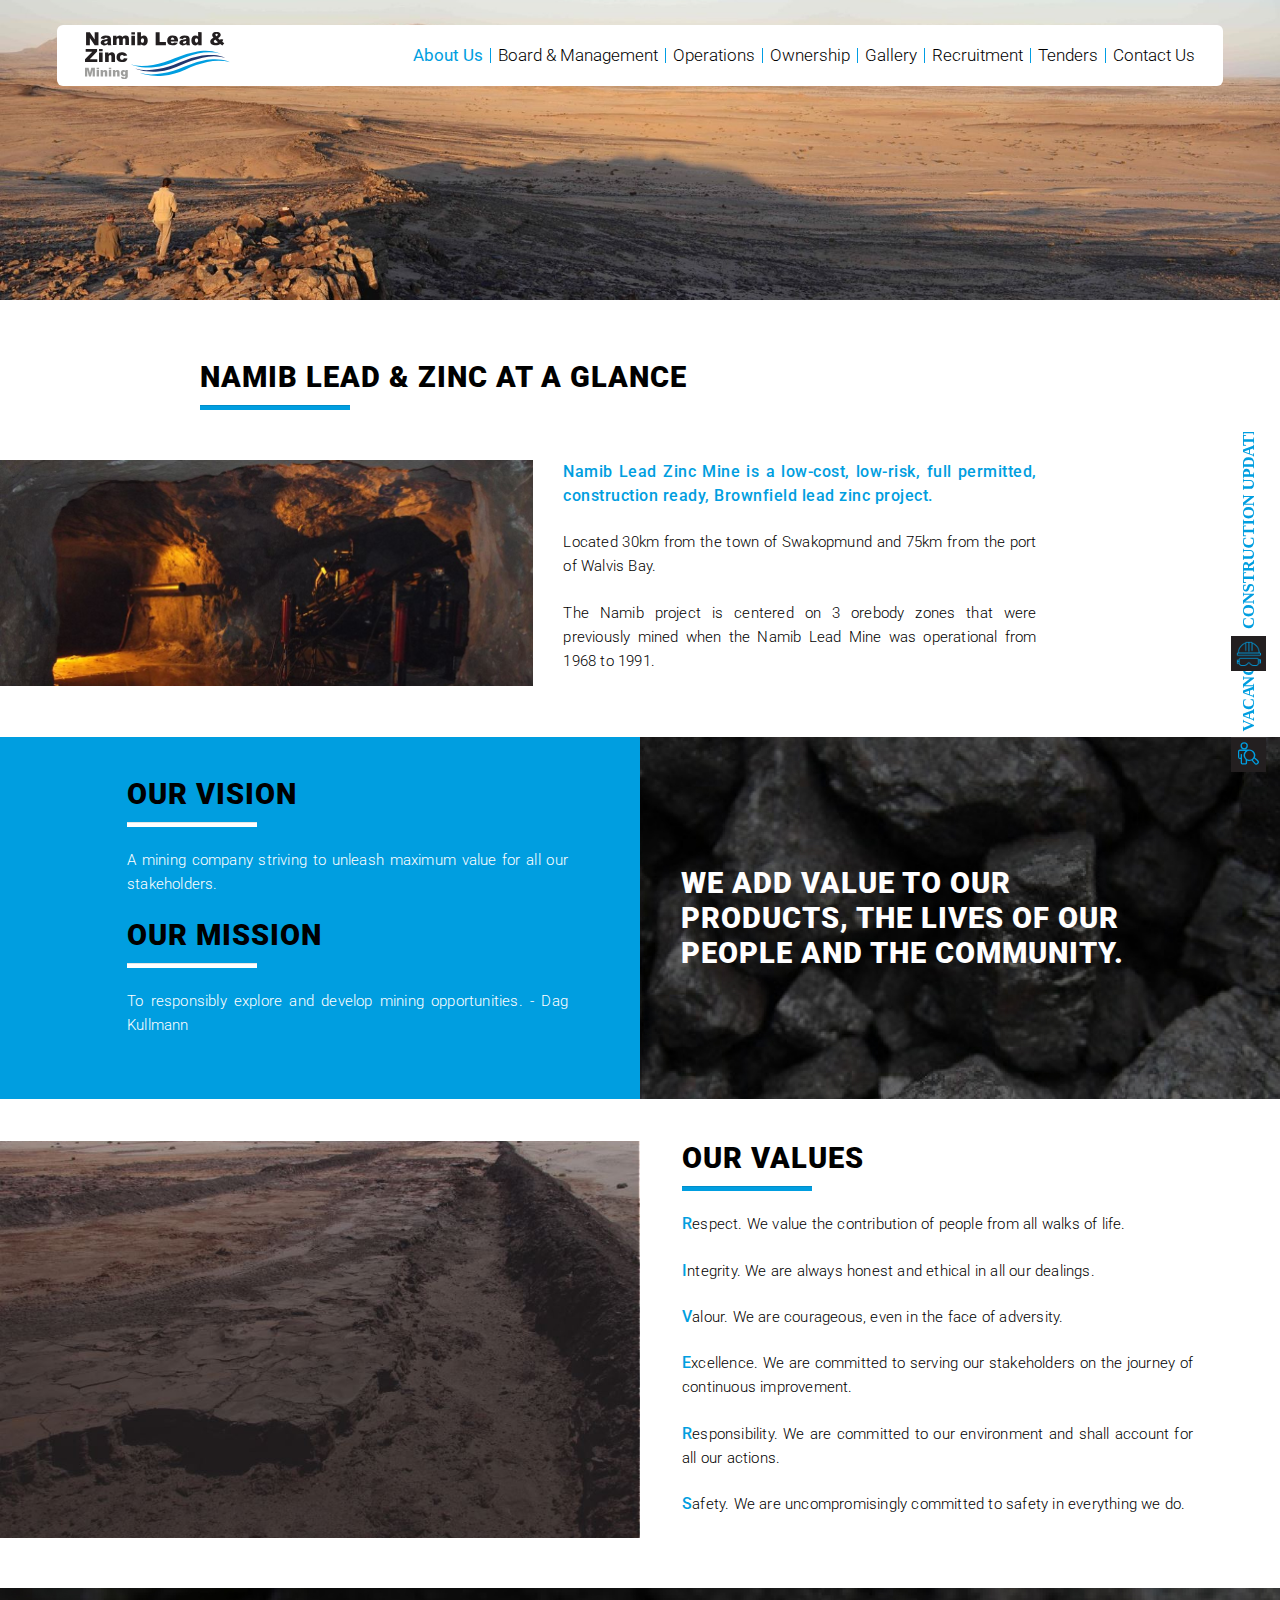
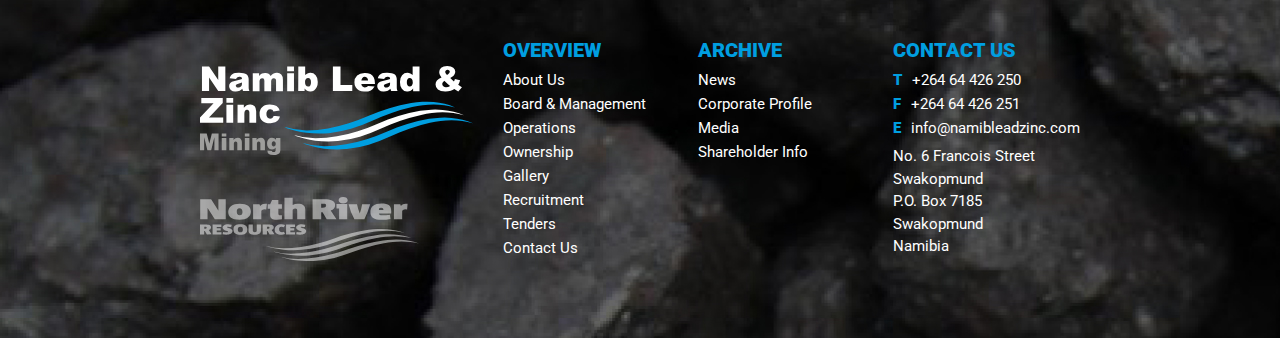
==== about.html @ 2c779aa3 "initial commit" ====
<!doctype html>
<html lang="en">
  <head>
    <meta charset="utf-8">
    <meta name="viewport" content="width=device-width, initial-scale=1,maximum-scale=1.0, user-scalable=0,shrink-to-fit=no">
    <meta http-equiv="x-ua-compatible" content="ie=edge">
    <title>Namib Lead & Zinc Mining</title>
    <link rel="icon" href="./favicon.ico">
    <link rel="stylesheet" href="css/bootstrap.css">
    <link rel="stylesheet" href="css/custom.css">
    <link rel="stylesheet" href="css/reset.css">
    <link rel="stylesheet" href="css/lightbox.css">
    <link href="https://fonts.googleapis.com/css?family=Roboto:100,300,400,500,900" rel="stylesheet">    
  </head>  
<body>
	
	<div class="header-nav" id="myHeader">
    	<div class="container">
            <nav class="navbar navbar-expand-lg bg-white navbar-light">
              <a class="navbar-brand" href="index.html"><img src="images/logo.svg" alt="Namib Lead & Zinc Mining" title="Namib Lead & Zinc Mining"/></a>
              <button class="navbar-toggler" type="button" data-toggle="collapse" data-target="#navbarSupportedContent" aria-controls="navbarSupportedContent" aria-expanded="false" aria-label="Toggle navigation">
                <span class="navbar-toggler-icon"></span>
              </button>
              <div class="collapse navbar-collapse" id="navbarSupportedContent">
                <ul class="navbar-nav ml-auto">
                  <li class="active"><a class="nav-link" href="about.html">About Us</a></li>
                  <li><a class="nav-link" href="board.html">Board & Management</a></li>
                  <li><a class="nav-link" href="operations.html">Operations</a></li>
                  <li><a class="nav-link" href="ownership.html">Ownership</a></li>
                  <li><a class="nav-link" href="gallery.html">Gallery</a></li>
                  <li><a class="nav-link" href="recruitment.html">Recruitment</a></li>
                  <li><a class="nav-link" href="tenders.html">Tenders</a></li>
                    <li><a class="nav-link" href="contact.html">Contact Us</a></li>
                </ul>
              </div>
            </nav>
        </div>
	</div>
    
    <div class="vacancies-main"><a href="recruitment.html"><img src="images/vacancies.svg" alt="VACANCIES"/></a></div>
    <div class="construction-banner"><a href="construction.html"><img src="images/construction.svg" alt="CONSTRUCTION UPDATE"/></a></div>

    
    <div class="container-fluid head-image-container"></div>

    
    <div class="container max-width-910">
    	<div class="main-hd">
        	<h1>Namib Lead & Zinc at a glance</h1>
            <hr class="blue-line">
        </div>
    </div>     
    
    <div class="operation-main content-edit">
    	<div class="container-fluid">
        	<div class="row mb-5">
            	<div class="col-12 col-sm-12 col-md-5 col-lg-5 px-0"><figure class="full-with-img" ><img src="images/tunnel.JPG" alt=""/></figure></div>
                <div class="col-12 col-sm-12 col-md-5 col-lg-5">
                <div class="container mobile-mt">
                    <h5>Namib Lead Zinc Mine is a low-cost, low-risk, full permitted, construction ready, Brownfield lead zinc project.</h5>
                    <p>Located 30km from the town of Swakopmund and 75km from the port of Walvis Bay.</p>                    
                    <p>The Namib project is centered on 3 orebody zones that were previously mined when the Namib Lead Mine was operational from 1968 to 1991.</p>
                </div>
                </div>
            </div>
       	</div>
        <div class="container-fluid mb-5">
        	<div class="about row">
                <div class="opt-blue col-12 col-sm-12 col-md-6 col-lg-6">
                    <div class="container row fluid-pl">                     
                        <div class="col-12 col-sm-12 col-md-12 col-lg-12 col-md-5 col-lg-5 px-5 ">
                            <h1>OUR VISION</h1>
                            <hr class="white-line"> <br>    
                            <p style="color: white">A mining company striving to unleash maximum value for all our stakeholders.</p>
                            <h1>OUR MISSION</h1>
                            <hr class="white-line"> <br> 
                            <p style="color: white">To responsibly explore and develop mining opportunities. - Dag Kullmann</p>
                        </div>
                    </div>
                </div>
            	<div class="col-12 col-sm-12 col-md-6 col-lg-6 px-0 about-image-container py-5 d-flex align-items-center">
                    <div class="container row px-3">
                        <div class="px-5 col-12 col-sm-12 col-md-12 col-lg-12">
							<h1 style="color: white">WE ADD VALUE TO OUR</h1>
							<h1 style="color: white">PRODUCTS, THE LIVES OF OUR</h1>
                    		<h1 style="color: white">PEOPLE AND THE COMMUNITY.</h1>
                        </div> 
                    </div>
                </div>
            </div>
       	</div>
        
        <div class="container-fluid">
        	<div class="about row">
                <div class="col-12 col-sm-12 col-md-6 col-lg-6 px-0 about-rivers-image-container">
                </div>
                <div class="col-12 col-sm-12 col-md-6 col-lg-6 pl-0">
                    <div class="container row ">
                        <div class="px-5 col-12 col-sm-12 col-md-12 col-lg-12 mobile-mt">
                            <h1>OUR VALUES</h1>
                            <hr class="blue-line"> <br>    
                            <p><strong>R</strong>espect. We value the contribution of people from all walks of life.</p>
                            <p><strong>I</strong>ntegrity. We are always honest and ethical in all our dealings.</p>
                            <p><strong>V</strong>alour. We are courageous, even in the face of adversity.</p>
                            <p><strong>E</strong>xcellence. We are committed to serving our stakeholders on the journey of continuous improvement.</p>
                            <p><strong>R</strong>esponsibility. We are committed to our environment and shall account for all our actions.</p>
                            <p><strong>S</strong>afety. We are uncompromisingly committed to safety in everything we do.</p>
                        </div>
                    </div>
                </div>
            </div>
       	</div>       
    </div>
        
	<div class="footer">
    	<div class="container max-width-910">
            <div class="row">
                <div class="col-sm-12 col-sm-4 col-md-4 col-lg-4">
                    <figure class="f-logo"><a href="index.html"><img src="images/logo-footer.svg" alt="Namib Lead & Zinc Mining" title="Namib Lead & Zinc Mining"/></a></figure>
                    <figure class="f-logo1"><a href="#"><img src="images/north-river.svg" alt="North River RESOURCES" title="North River RESOURCES"/></a></figure>
                </div>                
                <div class="col">
                    <div class="fnav">
                        <h5>OVERVIEW</h5>
                        <ul>
                            <li><a href="about.html">About Us</a></li>
                            <li><a href="board.html">Board & Management</a></li>
                            <li><a href="operations.html">Operations</a></li>
                            <li><a href="ownership.html">Ownership</a></li>
                            <li><a href="gallery.html">Gallery</a></li>
                            <li><a href="recruitment.html">Recruitment</a></li>
                            <li><a href="tenders.html">Tenders</a></li>
							<li><a href="contact.html">Contact Us</a></li>
                        </ul>
                    </div>
                </div>                
                <div class="col">
                    <div class="fnav">
                        <h5>ARCHIVE</h5>
                        <ul>
                            <li><a href="http://www.northriverresources.com/news.aspx" target="_blank">News</a></li>
                            <li><a href="http://www.northriverresources.com" target="_blank">Corporate Profile</a></li>
                            <li><a href="http://www.northriverresources.com/gallery.aspx" target="_blank">Media</a></li>
                            <li><a href="ownership.html">Shareholder Info</a></li>
                        </ul>
                    </div>
                </div>                
                <div class="col">
                    <div class="fnav">
                        <h5>CONTACT US</h5>
                            <div class="reach-us"><span>T</span>+264 64 426 250</div>
                            <div class="reach-us"><span>F</span>+264 64 426 251</div>
                            <div class="reach-us" style="display: inline-flex"><span>E</span><a href="info@namibleadzinc.com">info@namibleadzinc.com</a></div>
                            <div class="address">
                                No. 6 Francois Street<br>
                                Swakopmund<br>
                                P.O. Box 7185<br>
                                Swakopmund<br>
                                Namibia<br>
                            </div>
                    </div>
                </div>                
            </div>
  		</div>
    </div>
    
    <script src="https://code.jquery.com/jquery-3.3.1.slim.min.js"></script>
    <script src="js/bootstrap.min.js"></script>
    <script src="js/lightbox-plus-jquery.min.js"></script>
    <script>
		lightbox.option({
			 'resizeDuration': 200,
			'disableScrolling': false
		})
	</script>
    <script>
		window.onscroll = function() {myFunction()};		
		var header = document.getElementById("myHeader");
		var sticky = header.offsetTop;		
		function myFunction() {
		  if (window.pageYOffset > sticky) {
			header.classList.add("sticky");
		  } else {
			header.classList.remove("sticky");
		  }
		}
	</script>
  </body>
</html>
---- css/custom.css ----
﻿@charset "utf-8"; 
/* CSS Document */
@media all{
*{padding:0px; margin:0px;}
div{vertical-align:top;}
img{max-width:100%;}
a{cursor:pointer; -webkit-transition:all 1s ease; -moz-transition:all 1s ease; -o-transition:all 1s ease; -ms-transition:all 1s ease; transition:all 1s ease;}
a:hover, a:focus{text-decoration:none;}
html {-webkit-font-smoothing:antialiased; -moz-osx-font-smoothing:grayscale;}
body{width:100%!important; padding-right:0!important;}
html, body{height:100%; font-family:'Roboto'; font-size:14px; color:#000000; font-weight:300;}

.max-width-910{max-width:910px;}
.blue{color:#009ee0}

.navbar-brand {padding-top:0px; padding-bottom:0px;}
.navbar-brand img{width:145px;}
.blue-line{content:''; height:4px; width:130px; background:#009ee0; margin:10px 0px 20px 0px; text-align:left;}
.black-line{content:''; height:4px; width:130px; background:#000000; margin:10px 0px 20px 0px; text-align:left;}
.white-line{content:''; height:4px; width:130px; background:#ffffff; margin:10px 0px 20px 0px; text-align:left;}

.header-nav{position:absolute; top:25px; left:0px; width:100%; z-index:99;}
.header-nav .bg-white{border-radius:6px;}
.header-nav .navbar{padding:0.5rem 2rem;}
.navbar-nav li{position:relative;}
.navbar-nav li:last-child:after{display:none;}
.navbar-nav li:after{content:''; position:absolute; right:-1px; top:12px; background:#009de4; width:1px; height:15px;}
.navbar-light .navbar-nav li a.nav-link{font-weight:300; font-size:1.2rem; color:#000000;}
.navbar-light .navbar-nav li a.nav-link:hover{color:#009ee0;}
.navbar-light .navbar-nav li.active a.nav-link{color:#009ee0; font-weight:400;}
.navbar-expand-lg .navbar-nav li a.nav-link{padding-right:0.9375rem; padding-left:0.9375rem;}
.navbar-expand-lg .navbar-nav li:last-child a.nav-link{padding-right:0rem;}

.vacancies-main{position:fixed; right:1rem; top:81%; z-index:9999; width:35px;}
.construction-banner{position:fixed; right:1rem; top:48%; z-index:9999; width:35px;}

.full-with-img{float:left; width:100%;}
.full-with-img img{width:100%;}
.carousel-item{height:100vh; overflow:hidden;}
.carousel-caption-banner{position:absolute; right:0%; top:0; left:0%; bottom:0px; z-index:99999; background:rgba(0, 0, 0, 0.4);}
.caption-align{top:50%; transform:translateY(-50%); position:relative; }
.caption-align h1{text-align:right; letter-spacing:1px;}
.carousel-control-prev{width:43px; left:5%;}
.carousel-control-next{width:43px; right:5%;}

.our-services{float:left; width:100%; background:#009ee0; padding-bottom:60px;}
.our-services .row{margin:0px -4px;}
.our-services .col-lg-4,
.our-services .col-md-4, 
.our-services .col-sm-4{padding:0px 4px;}
.our-services .card{border-radius:0px; padding:1.0625rem; margin-top:-120px; border:0px;}
.our-services .card h2{font-weight:300; text-transform:uppercase; color:#231f20; margin:0px;}
.our-services .card figure{float:left; position:relative; overflow:hidden;}
.our-services .card figure img{-webkit-transition:opacity 1s, -webkit-transform 1s; transition:opacity 1s, transform 1s; -webkit-backface-visibility:hidden; backface-visibility:hidden; border-radius:0px;}
.our-services .card figure img:hover{-webkit-transform:scale3d(1.1,1.1,1); transform:scale3d(1.1,1.1,1);}
.our-services .card-body{padding-left:0px;padding-right:0px; padding-bottom:0px;}
.our-services .card-body h5{font-size:17px; color:#009ee0; font-weight:500;}
.our-services .card-body p{text-align:justify;}

.welcome-txt{float:left; width:100%; background:#ffffff; padding:60px 0px; position:relative; overflow:hidden;}
.welcome-left{float:left; width:100%;}
.welcome-left h2{font-weight:900; text-transform:uppercase; color:#231f20; position:relative;}
.welcome-left p{margin-bottom:1.6rem; text-align:justify; letter-spacing:0.5px; line-height:24px;}
.welcome-left p strong{font-weight:500; color:#009ee0; font-size:17px;}
.welcome-left .btn-primary{border-radius:0px; background:#009ee0; font-weight:500; color:#ffffff; border:0px; padding:0.575rem 1.15rem; font-size:1.1rem; letter-spacing:1px;}
.welcome-left .btn-primary:hover{background:#000000;}
.welcome-left .btn-primary:focus{outline:0px; box-shadow:0 0 0 0rem rgba(0, 123, 255, 0.5);}	
	
.welcome-right{float:left; width:100%;}
.group-heading{float:left; width:100%; text-align:right;}
.group-heading h3{font-size:40px; font-weight:100;}
.group-heading h4{font-size:50px; color:#009ee0; font-weight:500;}
.develop-img{float:left; width:100%; position:absolute; top:42%; margin-left:1%;}
.latest-news{float:left; width:100%; background:url(../images/news-bg.png) repeat-x left top; padding:30px 0px; margin-top:40px;}
.latest-news h2{color:#FFFFFF;}
.news-inner{float:left; width:100%;}
.news-main{float:left; width:100%; margin-top:1rem;}
.news-main h4{font-size:17px; color:#009ee0; font-weight:500; margin-bottom:0.5rem}
.news-main p{font-size:15px; color:#FFFFFF;margin-bottom:0.5rem;}
.news-main a{font-size:15px;color:#009ee0; }
.news-main a:hover{color:#FFFFFF;}

.footer{float:left; width:100%; position:relative; padding:50px 0px; margin-top:50px; background:url("../images/ore.svg") no-repeat center center; -webkit-background-size:cover; -moz-background-size:cover; -o-background-size:cover; background-size:cover; height:476px;}
.f-logo{margin-top:2rem; display:block;}
.f-logo1{margin-top:3rem; display:block; max-width: 80%}
.fnav{float:left; width:100%;}
.fnav h5{color:#009ee0; text-transform:uppercase; font-weight:900; font-size:20px;}
.fnav ul{list-style:none; padding:0px; margin:0px;}
.fnav ul li{float:left; width:100%; margin-bottom:0.1rem;}
.fnav ul li a, .reach-us a{font-size:15px; color:#ffffff; font-weight:400;}
.fnav ul li a:hover, .reach-us a:hover{color:#009ee0;}
.reach-us{float:left; width:100%;font-size:15px; color:#ffffff; font-weight:400; margin-bottom:0.1rem;}
.reach-us span{float:left; color:#009ee0; font-weight:900; margin-right:10px;}
.address{float:left; width:100%; font-size:15px; color:#ffffff; font-weight:400; margin-top:0.3rem;}
.sticky {position:fixed; top:0; width:100%; background:#ffffff; webkit-transition:all 0.5s ease; -moz-transition:all 0.5s ease; -o-transition:all 0.5s ease; -ms-transition:all 0.5s ease; transition:all 0.5s ease;}

/*Recruitment Page*/   
.recruitment {float:left; width:100%; background:#009ee0; padding-bottom:60px;}
.recruitment .row{margin:0px -4px;}
.recruitment .col-lg-4,
.recruitment .col-md-4, 
.recruitment .col-sm-4{padding:0px 4px;}
.recruitment .card{border-radius:0px; padding:1.0625rem; margin-top:20px; border:0px; min-height: 280px}
.recruitment .card h2{font-weight:300; text-transform:uppercase; color:#231f20; margin:0px;}
.recruitment .card figure{float:left; position:relative; overflow:hidden;}
.recruitment .card figure img{-webkit-transition:opacity 1s, -webkit-transform 1s; transition:opacity 1s, transform 1s; -webkit-backface-visibility:hidden; backface-visibility:hidden; border-radius:0px;}
.recruitment .card figure img:hover{-webkit-transform:scale3d(1.1,1.1,1); transform:scale3d(1.1,1.1,1);}
.recruitment .card-body{padding-left:0px;padding-right:0px; padding-bottom:0px;}
.recruitment .card h5{color:#009ee0 ; text-transform:uppercase; font-weight:550; font-size:20px;}
.recruitment .card-body p{text-align:justify;}
.recruitment .btn-primary{border-radius:0px; background:#009ee0; font-weight:500; color:#ffffff; border:0px; padding:0.575rem 1.15rem; font-size:1.1rem; letter-spacing:1px; margin-top: 10px}
.recruitment .btn-primary:hover{background:#000000;}
.recruitment .btn-primary:focus{outline:0px; box-shadow:0 0 0 0rem rgba(0, 123, 255, 0.5);}	

/*Board Page*/
.board {float:left; width:100%; background:#009ee0; padding-bottom:60px;}
.board .row{margin:0px -4px;}
.board .col-lg-4,
.board .col-md-4, 
.board .col-sm-4{padding:0px 4px;}
.board .card{border-radius:0px; padding:1.0625rem; margin-top:20px; border:0px; min-height: 520px}
.board .card h2{font-weight:300; text-transform:uppercase; color:#231f20; margin:0px;}
.board .card figure{float:left; position:relative; overflow:hidden;}
.board .card figure img{-webkit-transition:opacity 1s, -webkit-transform 1s; transition:opacity 1s, transform 1s; -webkit-backface-visibility:hidden; backface-visibility:hidden; border-radius:0px;}
.board .card figure img:hover{-webkit-transform:scale3d(1.1,1.1,1); transform:scale3d(1.1,1.1,1);}
.board .card-body{padding-left:0px;padding-right:0px; padding-bottom:0px;}
.board .card h5{color:#000000 ; text-transform:uppercase; font-weight:400; font-size:18px;}
.board .card-body p{text-align:justify;}
.board .card-text {font-weight:400; font-size:11px;}
.board strong{font-weight:500; color:#009ee0; font-size:17px;}



/*Gallery Page*/
.main-hd{float:left; width:100%; padding:60px 0px 30px 0px;}
.main-hd h1{text-transform:uppercase; color:#000000!important; font-size:29px; letter-spacing:1px;}
.main-hd .blue-line{width:150px;}

.gallery-main{float:left; width:100%;}
.gallery-main .row{margin:0px -8px;}
.gallery-main .col-lg-4,
.gallery-main .col-md-4, 
.gallery-main .col-sm-6{padding:0px 8px;}
.gallery-card{float:left; width:100%; margin-bottom:2.4rem;}
.img-date{float:left; background:#009ee0; font-size:17px; color:#FFFFFF; font-weight:500; padding:0.5rem 1rem; letter-spacing:0.5px;}

.g-view{float:left; margin-top:0.8rem;}
.g-view a{margin-left:1rem; float:left;}
.g-view a img{float:left; width:15px; margin-right:5px;}
.g-view a span{float:left; color:#7f7f7f; font-size:11px;}

/*Operations*/
.content-edit p{margin-bottom:1.6rem; text-align:justify; letter-spacing:0.2px; line-height:24px; font-size:15px;}
.content-edit ul{margin-left:17px;}
.content-edit ul li{margin-bottom:0.2rem; text-align:justify; letter-spacing:0.5px; font-size:15px;}
.content-edit h5{color:#009ee0; margin-bottom:1.6rem; text-align:justify; letter-spacing:0.5px; line-height:24px; font-size:16px; font-weight:500;}

.operation-main{float:left; width:100%;}
.opt-mid{width:100%; background:url(../images/hr-line.png) repeat-y left top; padding:40px 0px; margin:1.4rem 0px 2rem 0px; display:flex;}
.opt-mid p{color:#ffffff;}
.opt-mid p strong{color:#009ee0; font-weight:500;}
.opt-mid p:first-child{margin-bottom:0px;}
    
.opt-blue{width:100%; background-color:#009ee0; padding:40px 0px; display:flex;}

/*About page*/
.about h1{text-transform:uppercase; color:#000000; font-size:29px; letter-spacing:1px;}
.about .blue-line{content:''; height:4px; width:130px; background:#009ee0; margin:10px 0px 0px 0px; text-align:left;}
.about .black-line{content:''; height:4px; width:130px; background:#000000; margin:10px 0px 0px 0px; text-align:left;}
.about .white-line{content:''; height:4px; width:130px; background:#ffffff; margin:10px 0px 0px 0px; text-align:left;} 
.about p strong{font-weight:500; color:#009ee0; font-size:16px;}
	
.contact .btn-primary{border-radius:0px; background:#000000; font-weight:500; color:#ffffff; border:0px; padding:0.575rem 2.15rem; font-size:1.1rem; letter-spacing:1px;}
.contact .btn-primary:hover{background:#0000ff;}
.contact .btn-primary:focus{outline:0px; box-shadow:0 0 0 0rem rgba(0, 123, 255, 0.5);}	
	
	/*Constrution*/
.latest-construction h2{color:#009ee0;}
.construction-main h4{font-size:17px; color:#009ee0; font-weight:400;}
.construction-main p{font-size:15px; color:#000000; font-weight:400; margin: 0px; padding: 0px;}
.construction-main a{font-size:15px; color:#009ee0;}
.construction-main a:hover{color:#000000;}
    
}

@media all and (max-width:1400px){	
	.vacancies-main{top:70%;}
	.footer{height:350px;}
}

@media all and (max-width:1280px){	
	.develop-img {float:left; width:100%; position:relative; top:0px; margin-left:0%; margin-top:15px;}
	.footer{background-size:100%; background:url(../images/footer-img.jpg) repeat left top;}
	.navbar-expand-lg .navbar-nav li a.nav-link {padding-right:0.5375rem; padding-left:0.5375rem;}
	.carousel-item{height:auto;}
	.caption-align{top:0%; transform:translateY(0%); padding-top:15%; position:relative; }
}

@media all and (max-width:960px){	
	.navbar-nav li:after{display:none;}
	.navbar-expand-lg .navbar-nav li a.nav-link{padding:0.5rem 0px;}
	.navbar-nav li{border-bottom:solid 1px #dedede;}
	.navbar-nav li:last-child{border-bottom:solid 0px #dedede;}
	.our-services .card{margin-top:1.4rem;}
	.card h2{font-size:26px;}
	.carousel-control-prev, .carousel-control-next{width:30px;}
}

@media all and (max-width:767px){	
	.header-nav .navbar {padding:0.5rem 1rem;}
	.vacancies-main{top:70%;}
	.caption-align h1{font-size:2.6rem;}
	.carousel-control-prev, .carousel-control-next{width:20px;}
	.f-logo{width:100%; text-align:center; margin-top:0px;}
	.f-logo1{width:100%; text-align:center; margin-top:2rem}
	.f-logo img, .f-logo1 img{padding:0px 5rem;}
	.our-services .card{margin-top:15px;}
	.group-heading {margin:2rem 0px 1rem 0px;}
	.group-heading h3 {font-size:28px;}
	.group-heading h4 {font-size:32px;}
	.news-main{border-bottom:solid 1px #6b6969; padding-bottom:12px;}
	.no-brd{border:solid 0px #6b6969;}
	.fnav{margin-top:1rem;}
	.full-with-img img {width:auto; max-width:inherit;}
	.latest-news{margin-top:0px;}
	.carousel-item{height:100vh;}
	.caption-align{top:50%; transform:translateY(-50%); padding-top:0;}
	.footer {height:700px;}	
	.inner-banner{float:left; width:100%; height:150px; overflow:hidden;}
	.inner-banner figure img{max-width:inherit;}
	.main-hd {padding:30px 0px 20px 0px;}
	
}

@media (min-width: 992px) {
    .fluid-pl {
        padding-left:100px;
    }
}

@media (max-width: 767px) {
    .mobile-mt {
        margin-top:20px;
    }
    .board .card{border-radius:0px; padding:1.0625rem; margin-top:20px; border:0px; min-height: 200px}
    .board .mb-20{ margin-bottom: 20px}
}

.head-image-container {
    width: 100%;
    height: 300px;
    background-image: url("../images/header_03.jpg");
    background-size: cover;
    background-repeat: no-repeat;
    background-position: 50% 50%;
    z-index: -99;
}

.header-componet {
    background-color: #ffffff;
    height: auto;
    width: 100%;
    padding-top: 30px;
    padding-bottom: 20px;
}

.about-image-container {
    width: 100%;
    height: auto;
    background-image: url("../images/footer-img.jpg");
    background-size: cover;
    background-repeat: no-repeat;
    background-position: 50% 50%;
    z-index: -99;
}


.about-rivers-image-container {
    width: 100%;
    height: auto;
    background-image: url("../images/Rivers.JPG");
    background-size: cover;
    background-repeat: no-repeat;
    background-position: 50% 50%;
    z-index: -99;
}

.gallery img{
    min-height: 200px;
    max-height: 200px;
    
    min-width: 270px;
    max-width: 270px;
}
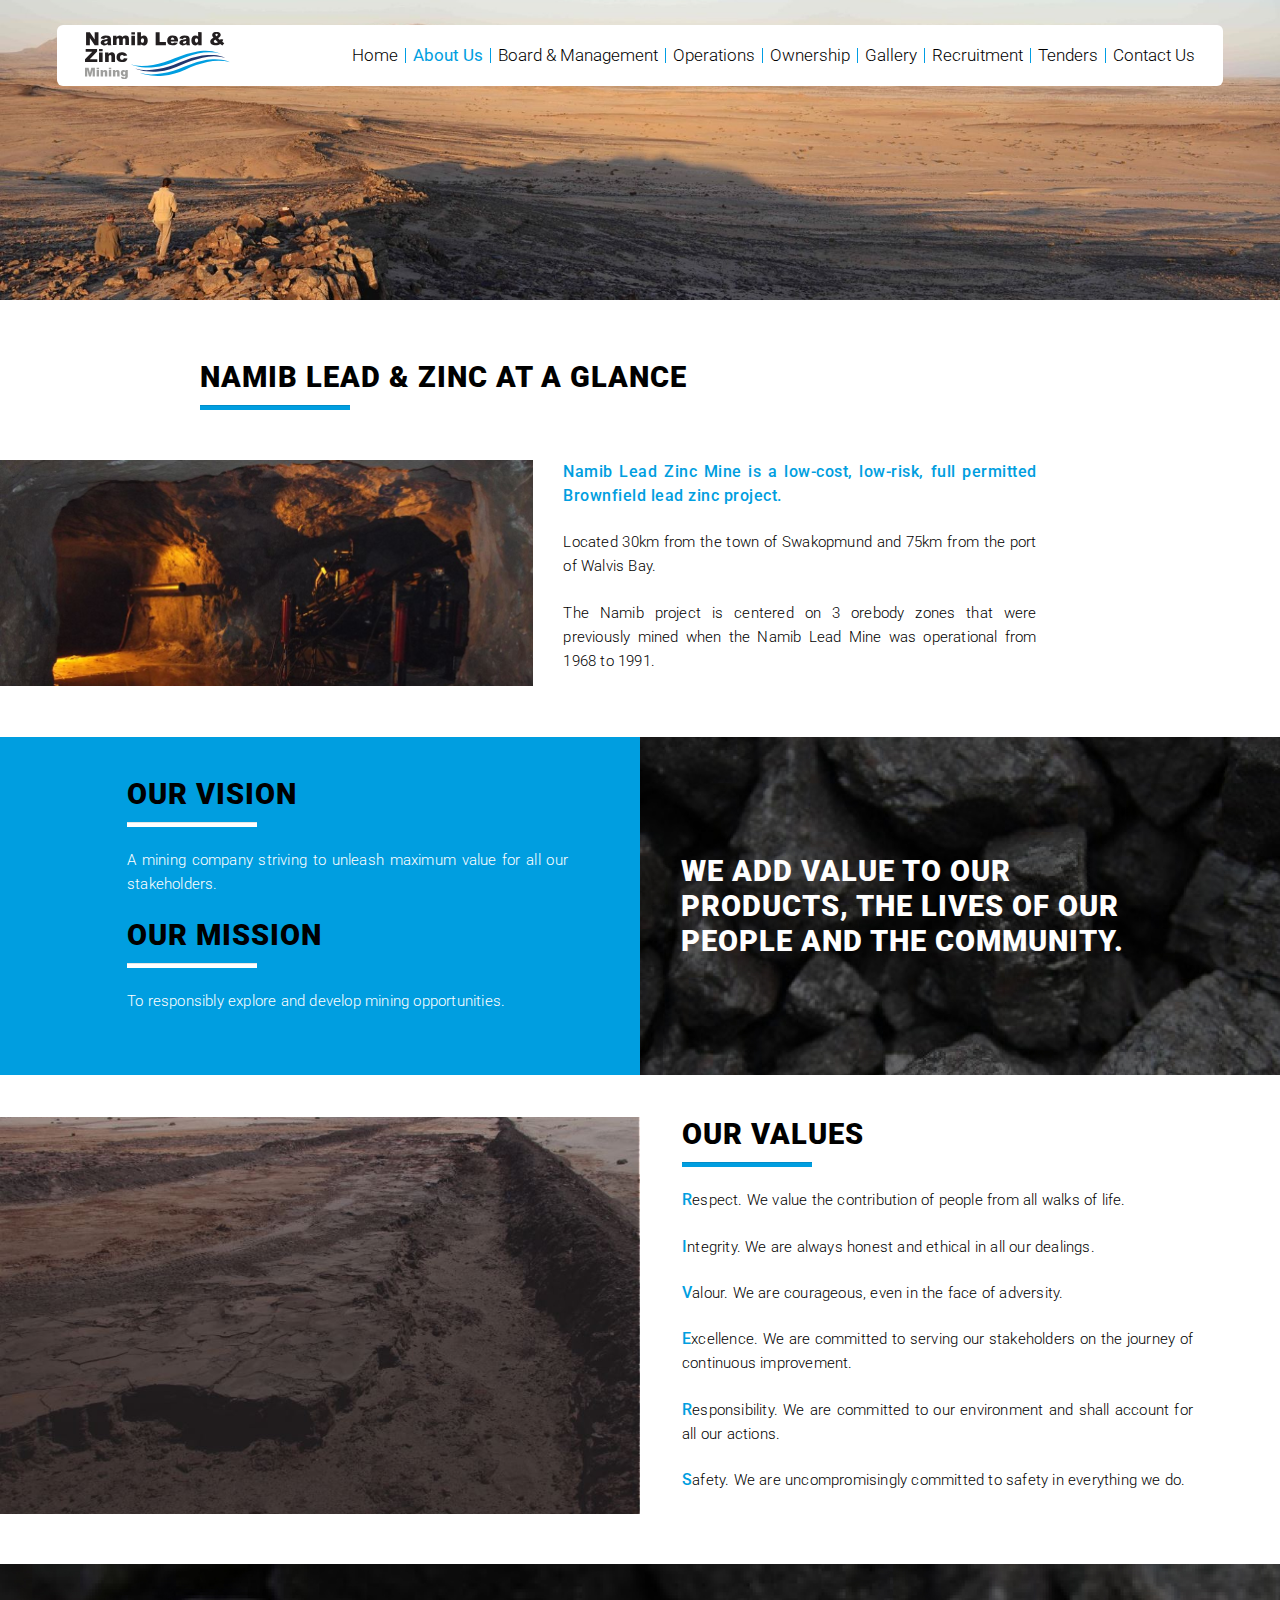
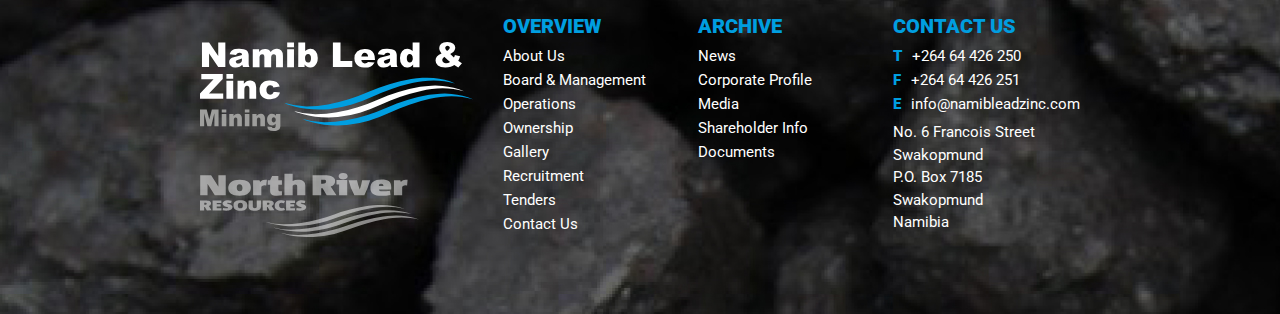
==== commit 636ae9d8: "gallery added" ====
--- a/about.html
+++ b/about.html
@@ -23,6 +23,7 @@
               </button>
               <div class="collapse navbar-collapse" id="navbarSupportedContent">
                 <ul class="navbar-nav ml-auto">
+				  <li><a class="nav-link" href="index.html">Home</a></li>
                   <li class="active"><a class="nav-link" href="about.html">About Us</a></li>
                   <li><a class="nav-link" href="board.html">Board & Management</a></li>
                   <li><a class="nav-link" href="operations.html">Operations</a></li>
@@ -36,9 +37,6 @@
             </nav>
         </div>
 	</div>
-    
-    <div class="vacancies-main"><a href="recruitment.html"><img src="images/vacancies.svg" alt="VACANCIES"/></a></div>
-    <div class="construction-banner"><a href="construction.html"><img src="images/construction.svg" alt="CONSTRUCTION UPDATE"/></a></div>
 
     
     <div class="container-fluid head-image-container"></div>
@@ -57,7 +55,7 @@
             	<div class="col-12 col-sm-12 col-md-5 col-lg-5 px-0"><figure class="full-with-img" ><img src="images/tunnel.JPG" alt=""/></figure></div>
                 <div class="col-12 col-sm-12 col-md-5 col-lg-5">
                 <div class="container mobile-mt">
-                    <h5>Namib Lead Zinc Mine is a low-cost, low-risk, full permitted, construction ready, Brownfield lead zinc project.</h5>
+                    <h5>Namib Lead Zinc Mine is a low-cost, low-risk, full permitted Brownfield lead zinc project.</h5>
                     <p>Located 30km from the town of Swakopmund and 75km from the port of Walvis Bay.</p>                    
                     <p>The Namib project is centered on 3 orebody zones that were previously mined when the Namib Lead Mine was operational from 1968 to 1991.</p>
                 </div>
@@ -74,7 +72,7 @@
                             <p style="color: white">A mining company striving to unleash maximum value for all our stakeholders.</p>
                             <h1>OUR MISSION</h1>
                             <hr class="white-line"> <br> 
-                            <p style="color: white">To responsibly explore and develop mining opportunities. - Dag Kullmann</p>
+                            <p style="color: white">To responsibly explore and develop mining opportunities.</p>
                         </div>
                     </div>
                 </div>
@@ -117,7 +115,7 @@
             <div class="row">
                 <div class="col-sm-12 col-sm-4 col-md-4 col-lg-4">
                     <figure class="f-logo"><a href="index.html"><img src="images/logo-footer.svg" alt="Namib Lead & Zinc Mining" title="Namib Lead & Zinc Mining"/></a></figure>
-                    <figure class="f-logo1"><a href="#"><img src="images/north-river.svg" alt="North River RESOURCES" title="North River RESOURCES"/></a></figure>
+                    <figure class="f-logo1"><a href="http://www.northriverresources.com" target="_blank"><img src="images/north-river.svg" alt="North River RESOURCES" title="North River RESOURCES"/></a></figure>
                 </div>                
                 <div class="col">
                     <div class="fnav">
@@ -142,6 +140,7 @@
                             <li><a href="http://www.northriverresources.com" target="_blank">Corporate Profile</a></li>
                             <li><a href="http://www.northriverresources.com/gallery.aspx" target="_blank">Media</a></li>
                             <li><a href="ownership.html">Shareholder Info</a></li>
+							<li><a href="docs.html">Documents</a></li>
                         </ul>
                     </div>
                 </div>                
--- a/css/custom.css
+++ b/css/custom.css
@@ -70,8 +70,8 @@
 .group-heading{float:left; width:100%; text-align:right;}
 .group-heading h3{font-size:40px; font-weight:100;}
 .group-heading h4{font-size:50px; color:#009ee0; font-weight:500;}
-.develop-img{float:left; width:100%; position:absolute; top:42%; margin-left:1%;}
-.latest-news{float:left; width:100%; background:url(../images/news-bg.png) repeat-x left top; padding:30px 0px; margin-top:40px;}
+.develop-img{float:left; width:100%; top:42%; margin-left:1%;}
+.latest-news{float:left; width:100%; background:url(../images/news-bg.png) repeat-x left top; padding:30px 0px; margin-top:100px;}
 .latest-news h2{color:#FFFFFF;}
 .news-inner{float:left; width:100%;}
 .news-main{float:left; width:100%; margin-top:1rem;}
